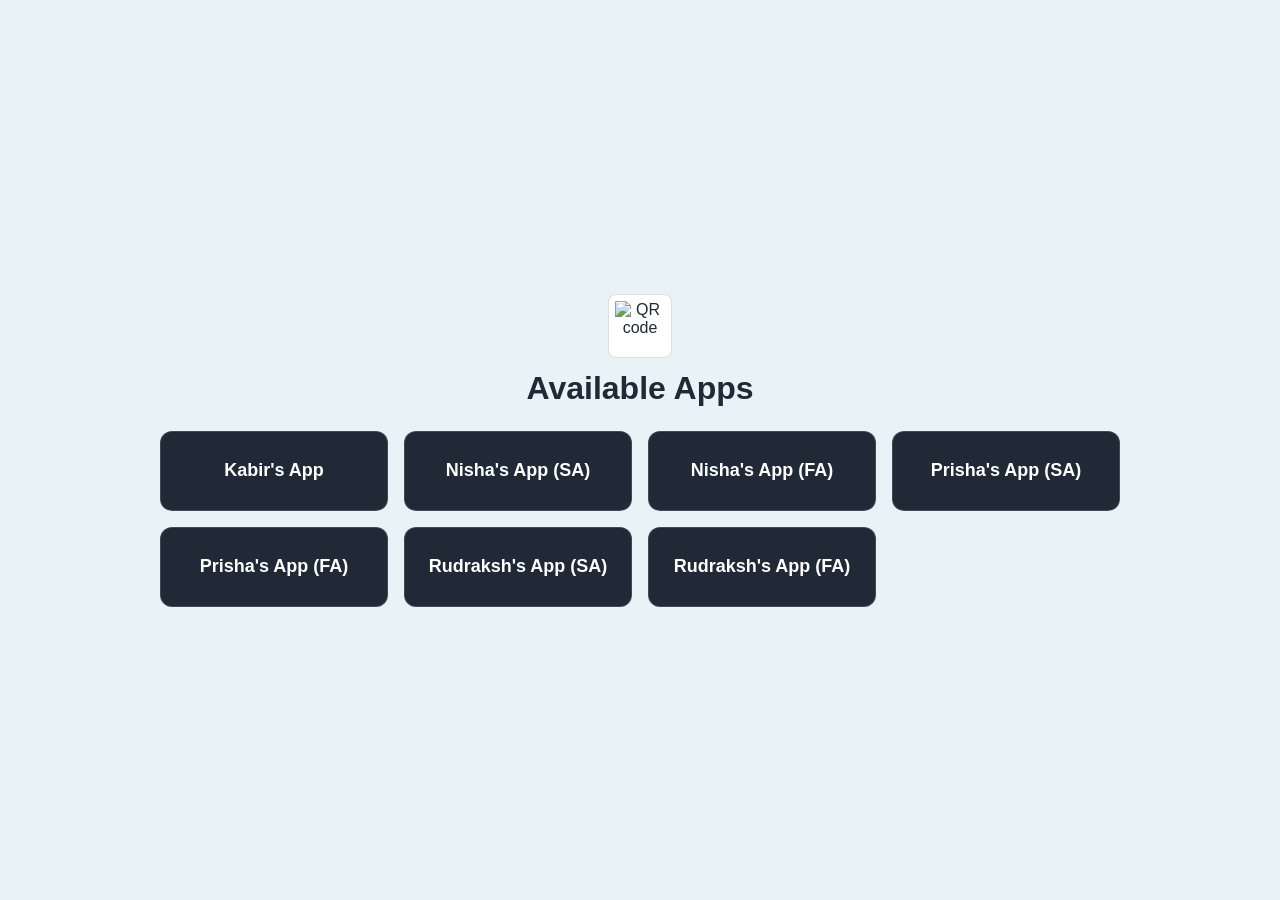
==== index.html @ 640a7ebe "Add files via upload" ====
﻿<!doctype html>
<html lang="en">
<head>
  <meta charset="utf-8">
  <meta name="viewport" content="width=device-width, initial-scale=1">
  <title>Apps Landing</title>
  <link rel="stylesheet" href="landing.css">
</head>
<body>
  <main class="landing">
    <div class="qr-badge">
      <img class="qr-image" src="assets/qr-code.svg" alt="QR code">
    </div>
    <h1>Available Apps</h1>
    <div class="grid">
      <a class="card" href="./kabirSA/">
        <div class="card-title">Kabir's App</div>
      </a>
      <a class="card" href="./nishaSA/">
        <div class="card-title">Nisha's App (SA)</div>
      </a>
      <a class="card" href="./nishaFA/">
        <div class="card-title">Nisha's App (FA)</div>
      </a>
      <a class="card" href="./prishaSA/">
        <div class="card-title">Prisha's App (SA)</div>
      </a>
      <a class="card" href="./prishaFA/">
        <div class="card-title">Prisha's App (FA)</div>
      </a>
      <a class="card" href="./rudrakshSA/">
        <div class="card-title">Rudraksh's App (SA)</div>
      </a>
      <a class="card" href="./rudrakshFA/">
        <div class="card-title">Rudraksh's App (FA)</div>
      </a>
    </div>
  </main>
</body>
</html>
---- landing.css ----
﻿* {
  box-sizing: border-box;
  margin: 0;
  padding: 0;
}

body {
  min-height: 100vh;
  font-family: Arial, sans-serif;
  background: #e9f3f7;
  color: #1f2a36;
  display: flex;
  align-items: center;
  justify-content: center;
  padding: 32px;
}

.landing {
  width: min(960px, 100%);
  text-align: center;
}

h1 {
  font-size: 32px;
  margin-bottom: 24px;
  font-weight: 600;
}

.qr-badge {
  display: flex;
  justify-content: center;
  margin-bottom: 12px;
}

.qr-image {
  width: 64px;
  height: 64px;
  background: #ffffff;
  border-radius: 8px;
  padding: 6px;
  border: 1px solid rgba(31, 42, 54, 0.15);
}

.grid {
  display: grid;
  gap: 16px;
  grid-template-columns: repeat(auto-fit, minmax(220px, 1fr));
}

.card {
  text-decoration: none;
  color: #ffffff;
  background: #1f2a36;
  border: 1px solid rgba(255, 255, 255, 0.15);
  border-radius: 12px;
  padding: 18px 16px;
  display: flex;
  align-items: center;
  justify-content: center;
  min-height: 80px;
  transition: transform 120ms ease, background 120ms ease, border-color 120ms ease;
}

.card:hover {
  transform: translateY(-2px);
  background: #223143;
  border-color: rgba(255, 255, 255, 0.35);
}

.card-title {
  font-size: 18px;
  font-weight: 600;
}

@media (max-width: 600px) {
  h1 {
    font-size: 26px;
  }
}
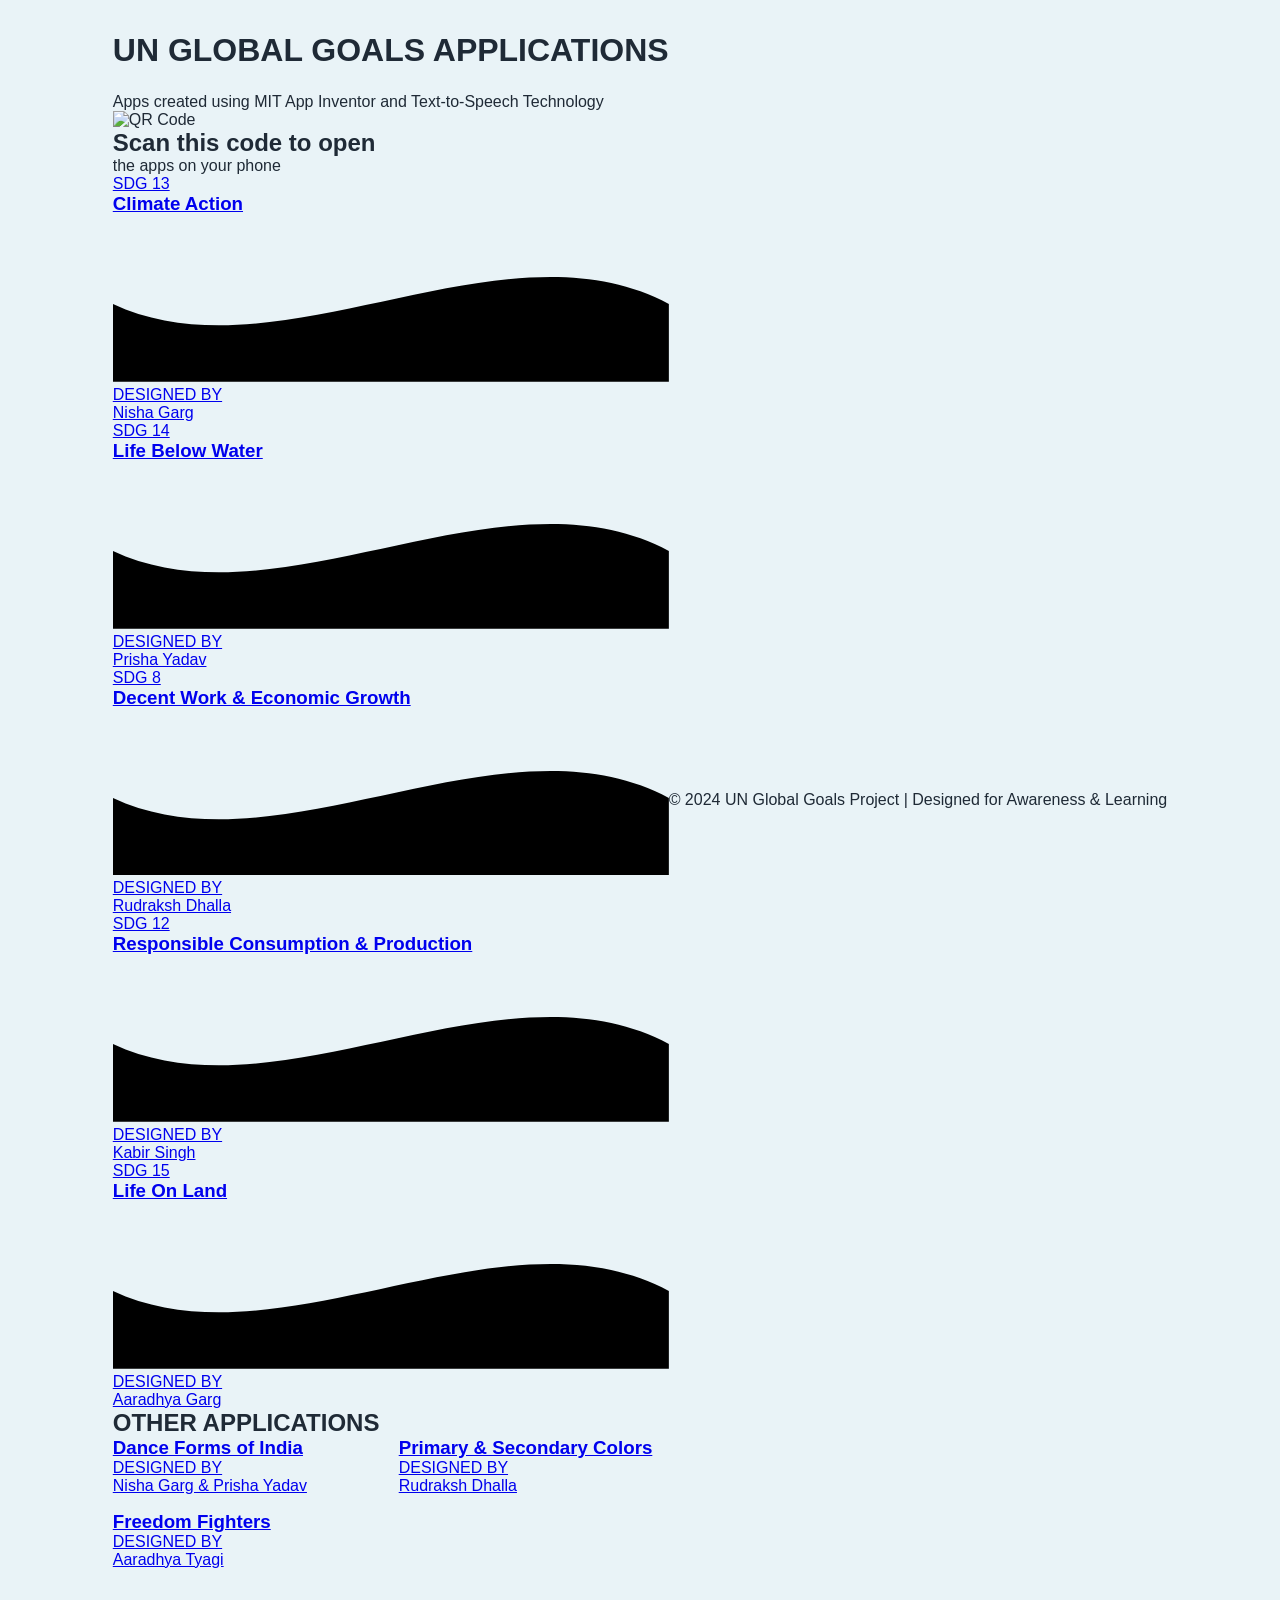
==== commit e0f5b889: "Update index.html" ====
--- a/index.html
+++ b/index.html
@@ -1,40 +1,287 @@
-﻿<!doctype html>
-<html lang="en">
-<head>
-  <meta charset="utf-8">
-  <meta name="viewport" content="width=device-width, initial-scale=1">
-  <title>Apps Landing</title>
-  <link rel="stylesheet" href="landing.css">
-</head>
-<body>
-  <main class="landing">
-    <div class="qr-badge">
-      <img class="qr-image" src="assets/qr-code.svg" alt="QR code">
-    </div>
-    <h1>Available Apps</h1>
-    <div class="grid">
-      <a class="card" href="./kabirSA/">
-        <div class="card-title">Kabir's App</div>
-      </a>
-      <a class="card" href="./nishaSA/">
-        <div class="card-title">Nisha's App (SA)</div>
-      </a>
-      <a class="card" href="./nishaFA/">
-        <div class="card-title">Nisha's App (FA)</div>
-      </a>
-      <a class="card" href="./prishaSA/">
-        <div class="card-title">Prisha's App (SA)</div>
-      </a>
-      <a class="card" href="./prishaFA/">
-        <div class="card-title">Prisha's App (FA)</div>
-      </a>
-      <a class="card" href="./rudrakshSA/">
-        <div class="card-title">Rudraksh's App (SA)</div>
-      </a>
-      <a class="card" href="./rudrakshFA/">
-        <div class="card-title">Rudraksh's App (FA)</div>
-      </a>
-    </div>
-  </main>
-</body>
+<!DOCTYPE html>
+<html lang="en">
+<head>
+    <meta charset="UTF-8">
+    <meta name="viewport" content="width=device-width, initial-scale=1.0">
+    <title>UN Global Goals Applications</title>
+    <script src="https://cdn.tailwindcss.com"></script>
+    <link href="https://fonts.googleapis.com/css2?family=Inter:wght@400;500;600;700;800;900&display=swap" rel="stylesheet">
+    <link rel="stylesheet" href="landing.css">
+    <script src="https://unpkg.com/lucide@latest"></script>
+</head>
+<body class="min-h-screen relative overflow-x-hidden">
+    <!-- Animated Background -->
+    <div class="bg-waves">
+        <div class="wave wave-1"></div>
+        <div class="wave wave-2"></div>
+    </div>
+
+    <main class="relative max-w-7xl mx-auto px-6 py-16">
+        <!-- Header Section -->
+        <header class="text-center mb-16">
+            <h1 class="text-[44px] md:text-[56px] font-[900] tracking-tight text-[#1A2B4C] mb-4 leading-tight">
+                UN GLOBAL GOALS APPLICATIONS
+            </h1>
+            <p class="text-xl text-[#4A5568] font-medium">
+                Apps created using MIT App Inventor and Text-to-Speech Technology
+            </p>
+            
+            <!-- Multi-colored Line -->
+            <div class="flex justify-center items-center gap-0 mt-8">
+                <div class="h-1.5 w-20 bg-[#4C9F38] rounded-l-full"></div>
+                <div class="h-1.5 w-20 bg-[#FFB900]"></div>
+                <div class="h-1.5 w-20 bg-[#E5243B]"></div>
+                <div class="h-1.5 w-20 bg-[#007DBC] rounded-r-full"></div>
+            </div>
+        </header>
+
+        <!-- QR Code Section -->
+        <div class="max-w-2xl mx-auto mb-24">
+            <div class="bg-white/80 backdrop-blur-xl rounded-[32px] shadow-[0_20px_50px_rgba(0,0,0,0.08)] p-10 flex flex-col md:flex-row items-center gap-10 border border-white/40">
+                <div class="p-5 bg-white rounded-2xl shadow-[inset_0_2px_10px_rgba(0,0,0,0.05)] border border-gray-100">
+                    <img 
+                        src="https://vgsapps.qzz.io/assets/qr-code.svg" 
+                        alt="QR Code" 
+                        class="w-28 h-28"
+                        referrerpolicy="no-referrer"
+                    >
+                </div>
+                <div class="text-center md:text-left">
+                    <h2 class="text-[28px] font-[800] text-[#1A2B4C] mb-2">Scan this code to open</h2>
+                    <p class="text-[#718096] text-xl font-medium">the apps on your phone</p>
+                </div>
+            </div>
+        </div>
+
+        <!-- SDG Applications Section -->
+        <section class="mb-24">
+            <div class="flex flex-wrap justify-center gap-8">
+                <!-- SDG 13 -->
+                <a href="./nishaSA/index.html" class="sdg-card flex flex-col overflow-hidden rounded-[32px] shadow-[0_15px_35px_-5px_rgba(0,0,0,0.1)] bg-white border border-black/5 h-full cursor-pointer block w-full sm:w-[calc(50%-16px)] lg:w-[calc(33.33%-22px)] xl:w-[calc(20%-26px)] max-w-[280px]">
+                    <div class="bg-[#4C9F38] p-7 text-white relative h-52 flex flex-col overflow-hidden">
+                        <div class="flex justify-between items-start relative z-10 w-full">
+                            <div class="flex-1 pr-2">
+                                <span class="text-[11px] font-bold uppercase tracking-wider opacity-90 leading-none mb-2 block">SDG 13</span>
+                                <h3 class="text-[22px] font-[800] leading-[1.1]">Climate Action</h3>
+                            </div>
+                            <div class="opacity-95 flex-shrink-0 pt-1">
+                                <div class="relative w-12 h-12">
+                                    <i data-lucide="leaf" class="w-10 h-10 opacity-80"></i>
+                                    <i data-lucide="eye" class="w-6 h-6 absolute bottom-0 right-0"></i>
+                                </div>
+                            </div>
+                        </div>
+                        <div class="absolute bottom-0 left-0 w-full h-20">
+                            <svg viewBox="0 0 500 150" preserveAspectRatio="none" class="w-full h-full">
+                                <path d="M0,80 C150,150 350,0 500,80 L500,150 L0,150 Z" class="fill-white"></path>
+                            </svg>
+                        </div>
+                    </div>
+                    <div class="px-7 py-8 bg-white flex flex-col justify-center">
+                        <p class="text-[11px] text-gray-400 font-bold uppercase tracking-widest mb-1.5">DESIGNED BY</p>
+                        <p class="text-[20px] font-[800] text-[#2D3E50] leading-tight">Nisha Garg</p>
+                    </div>
+                </a>
+
+                <!-- SDG 14 -->
+                <a href="./prishaSA/index.html" class="sdg-card flex flex-col overflow-hidden rounded-[32px] shadow-[0_15px_35px_-5px_rgba(0,0,0,0.1)] bg-white border border-black/5 h-full cursor-pointer block w-full sm:w-[calc(50%-16px)] lg:w-[calc(33.33%-22px)] xl:w-[calc(20%-26px)] max-w-[280px]">
+                    <div class="bg-[#007DBC] p-7 text-white relative h-52 flex flex-col overflow-hidden">
+                        <div class="absolute inset-0 opacity-10 sdg-card-pattern"></div>
+                        <div class="flex justify-between items-start relative z-10 w-full">
+                            <div class="flex-1 pr-2">
+                                <span class="text-[11px] font-bold uppercase tracking-wider opacity-90 leading-none mb-2 block">SDG 14</span>
+                                <h3 class="text-[22px] font-[800] leading-[1.1]">Life Below Water</h3>
+                            </div>
+                            <div class="opacity-95 flex-shrink-0 pt-1">
+                                <div class="relative w-12 h-12">
+                                    <i data-lucide="waves" class="w-10 h-10 opacity-80"></i>
+                                    <i data-lucide="fish" class="w-6 h-6 absolute bottom-0 right-0"></i>
+                                </div>
+                            </div>
+                        </div>
+                        <div class="absolute bottom-0 left-0 w-full h-20">
+                            <svg viewBox="0 0 500 150" preserveAspectRatio="none" class="w-full h-full">
+                                <path d="M0,80 C150,150 350,0 500,80 L500,150 L0,150 Z" class="fill-white"></path>
+                            </svg>
+                        </div>
+                    </div>
+                    <div class="px-7 py-8 bg-white flex flex-col justify-center">
+                        <p class="text-[11px] text-gray-400 font-bold uppercase tracking-widest mb-1.5">DESIGNED BY</p>
+                        <p class="text-[20px] font-[800] text-[#2D3E50] leading-tight">Prisha Yadav</p>
+                    </div>
+                </a>
+
+                <!-- SDG 8 -->
+                <a href="./rudrakshSA/index.html" class="sdg-card flex flex-col overflow-hidden rounded-[32px] shadow-[0_15px_35px_-5px_rgba(0,0,0,0.1)] bg-white border border-black/5 h-full cursor-pointer block w-full sm:w-[calc(50%-16px)] lg:w-[calc(33.33%-22px)] xl:w-[calc(20%-26px)] max-w-[280px]">
+                    <div class="bg-[#A21942] p-7 text-white relative h-52 flex flex-col overflow-hidden">
+                        <div class="absolute inset-0 opacity-10 sdg-card-pattern"></div>
+                        <div class="flex justify-between items-start relative z-10 w-full">
+                            <div class="flex-1 pr-2">
+                                <span class="text-[11px] font-bold uppercase tracking-wider opacity-90 leading-none mb-2 block">SDG 8</span>
+                                <h3 class="text-[22px] font-[800] leading-[1.1]">Decent Work & Economic Growth</h3>
+                            </div>
+                            <div class="opacity-95 flex-shrink-0 pt-1">
+                                <i data-lucide="trending-up" class="w-10 h-10"></i>
+                            </div>
+                        </div>
+                        <div class="absolute bottom-0 left-0 w-full h-20">
+                            <svg viewBox="0 0 500 150" preserveAspectRatio="none" class="w-full h-full">
+                                <path d="M0,80 C150,150 350,0 500,80 L500,150 L0,150 Z" class="fill-white"></path>
+                            </svg>
+                        </div>
+                    </div>
+                    <div class="px-7 py-8 bg-white flex flex-col justify-center">
+                        <p class="text-[11px] text-gray-400 font-bold uppercase tracking-widest mb-1.5">DESIGNED BY</p>
+                        <p class="text-[20px] font-[800] text-[#2D3E50] leading-tight">Rudraksh Dhalla</p>
+                    </div>
+                </a>
+
+                <!-- SDG 12 -->
+                <a href="./kabirSA/index.html" class="sdg-card flex flex-col overflow-hidden rounded-[32px] shadow-[0_15px_35px_-5px_rgba(0,0,0,0.1)] bg-white border border-black/5 h-full cursor-pointer block w-full sm:w-[calc(50%-16px)] lg:w-[calc(33.33%-22px)] xl:w-[calc(20%-26px)] max-w-[280px]">
+                    <div class="bg-[#D18E28] p-7 text-white relative h-52 flex flex-col overflow-hidden">
+                        <div class="absolute inset-0 opacity-10 sdg-card-pattern"></div>
+                        <div class="flex justify-between items-start relative z-10 w-full">
+                            <div class="flex-1 pr-2">
+                                <span class="text-[11px] font-bold uppercase tracking-wider opacity-90 leading-none mb-2 block">SDG 12</span>
+                                <h3 class="text-[22px] font-[800] leading-[1.1]">Responsible Consumption & Production</h3>
+                            </div>
+                            <div class="opacity-95 flex-shrink-0 pt-1">
+                                <i data-lucide="infinity" class="w-10 h-10"></i>
+                            </div>
+                        </div>
+                        <div class="absolute bottom-0 left-0 w-full h-20">
+                            <svg viewBox="0 0 500 150" preserveAspectRatio="none" class="w-full h-full">
+                                <path d="M0,80 C150,150 350,0 500,80 L500,150 L0,150 Z" class="fill-white"></path>
+                            </svg>
+                        </div>
+                    </div>
+                    <div class="px-7 py-8 bg-white flex flex-col justify-center">
+                        <p class="text-[11px] text-gray-400 font-bold uppercase tracking-widest mb-1.5">DESIGNED BY</p>
+                        <p class="text-[20px] font-[800] text-[#2D3E50] leading-tight">Kabir Singh</p>
+                    </div>
+                </a>
+
+                <!-- SDG 15 -->
+                <a href="./aaSA/index.html" class="sdg-card flex flex-col overflow-hidden rounded-[32px] shadow-[0_15px_35px_-5px_rgba(0,0,0,0.1)] bg-white border border-black/5 h-full cursor-pointer block w-full sm:w-[calc(50%-16px)] lg:w-[calc(33.33%-22px)] xl:w-[calc(20%-26px)] max-w-[280px]">
+                    <div class="bg-[#56C02B] p-7 text-white relative h-52 flex flex-col overflow-hidden">
+                        <div class="flex justify-between items-start relative z-10 w-full">
+                            <div class="flex-1 pr-2">
+                                <span class="text-[11px] font-bold uppercase tracking-wider opacity-90 leading-none mb-2 block">SDG 15</span>
+                                <h3 class="text-[22px] font-[800] leading-[1.1]">Life On Land</h3>
+                            </div>
+                            <div class="opacity-95 flex-shrink-0 pt-1">
+                                <div class="relative w-12 h-12">
+                                    <i data-lucide="trees" class="w-10 h-10 opacity-80"></i>
+                                    <i data-lucide="sun" class="w-6 h-6 absolute top-0 right-0"></i>
+                                </div>
+                            </div>
+                        </div>
+                        <div class="absolute bottom-0 left-0 w-full h-20">
+                            <svg viewBox="0 0 500 150" preserveAspectRatio="none" class="w-full h-full">
+                                <path d="M0,80 C150,150 350,0 500,80 L500,150 L0,150 Z" class="fill-white"></path>
+                            </svg>
+                        </div>
+                    </div>
+                    <div class="px-7 py-8 bg-white flex flex-col justify-center">
+                        <p class="text-[11px] text-gray-400 font-bold uppercase tracking-widest mb-1.5">DESIGNED BY</p>
+                        <p class="text-[20px] font-[800] text-[#2D3E50] leading-tight">Aaradhya Garg</p>
+                    </div>
+                </a>
+            </div>
+        </section>
+
+        <!-- Other Applications Section -->
+        <section class="pb-24">
+            <div class="flex flex-col items-center mb-16">
+                <h2 class="text-[32px] font-[900] tracking-wider text-[#1A2B4C] mb-2">OTHER APPLICATIONS</h2>
+                <div class="flex items-center gap-0">
+                    <div class="h-1 w-12 bg-[#4C9F38]"></div>
+                    <div class="h-1 w-12 bg-[#FFB900]"></div>
+                    <div class="h-1 w-12 bg-[#E5243B]"></div>
+                    <div class="h-1 w-12 bg-[#007DBC]"></div>
+                </div>
+            </div>
+
+            <div class="grid grid-cols-1 md:grid-cols-3 gap-8">
+                <!-- Dance Forms -->
+                <a href="./nishaFA/index.html" class="other-app-card flex items-center justify-between px-8 py-6 rounded-[40px] shadow-2xl bg-gradient-to-br from-[#3F51B5] to-[#7986CB] text-white relative overflow-hidden group h-44 cursor-pointer block">
+                    <div class="relative z-10 flex flex-col justify-center h-full">
+                        <h3 class="text-[22px] font-[900] leading-tight mb-3 max-w-[150px]">Dance Forms of India</h3>
+                        <div class="flex flex-col">
+                            <p class="text-[10px] uppercase font-bold tracking-widest opacity-80 mb-0.5">DESIGNED BY</p>
+                            <p class="text-[18px] font-[900] leading-tight">Nisha Garg & Prisha Yadav</p>
+                        </div>
+                    </div>
+                    <div class="relative z-10 flex items-center gap-3">
+                        <div class="w-16 h-16 bg-white/10 rounded-[24px] backdrop-blur-xl flex items-center justify-center border border-white/20 group-hover:scale-105 transition-transform duration-300">
+                            <div class="text-white scale-90">
+                                <i data-lucide="music" class="w-10 h-10"></i>
+                            </div>
+                        </div>
+                        <div class="w-12 h-12 bg-white rounded-full flex items-center justify-center shadow-lg group-hover:scale-110 transition-transform">
+                            <i data-lucide="chevron-right" class="w-7 h-7 text-[#3B82F6]"></i>
+                        </div>
+                    </div>
+                    <div class="absolute -right-12 -bottom-12 w-40 h-40 bg-white/5 rounded-full blur-[50px]"></div>
+                </a>
+
+                <!-- Colors -->
+                <a href="./rudrakshFA/index.html" class="other-app-card flex items-center justify-between px-8 py-6 rounded-[40px] shadow-2xl bg-gradient-to-br from-[#FBC02D] to-[#1976D2] text-white relative overflow-hidden group h-44 cursor-pointer block">
+                    <div class="relative z-10 flex flex-col justify-center h-full">
+                        <h3 class="text-[22px] font-[900] leading-tight mb-3 max-w-[150px]">Primary & Secondary Colors</h3>
+                        <div class="flex flex-col">
+                            <p class="text-[10px] uppercase font-bold tracking-widest opacity-80 mb-0.5">DESIGNED BY</p>
+                            <p class="text-[18px] font-[900] leading-tight">Rudraksh Dhalla</p>
+                        </div>
+                    </div>
+                    <div class="relative z-10 flex items-center gap-3">
+                        <div class="w-16 h-16 bg-white/10 rounded-[24px] backdrop-blur-xl flex items-center justify-center border border-white/20 group-hover:scale-105 transition-transform duration-300">
+                            <div class="text-white scale-90">
+                                <i data-lucide="palette" class="w-10 h-10"></i>
+                            </div>
+                        </div>
+                        <div class="w-12 h-12 bg-white rounded-full flex items-center justify-center shadow-lg group-hover:scale-110 transition-transform">
+                            <i data-lucide="chevron-right" class="w-7 h-7 text-[#3B82F6]"></i>
+                        </div>
+                    </div>
+                    <div class="absolute -right-12 -bottom-12 w-40 h-40 bg-white/5 rounded-full blur-[50px]"></div>
+                </a>
+
+                <!-- Freedom Fighters -->
+                <a href="./aaFA/index.html" class="other-app-card flex items-center justify-between px-8 py-6 rounded-[40px] shadow-2xl bg-gradient-to-br from-[#F57C00] to-[#388E3C] text-white relative overflow-hidden group h-44 cursor-pointer block">
+                    <div class="relative z-10 flex flex-col justify-center h-full">
+                        <h3 class="text-[22px] font-[900] leading-tight mb-3 max-w-[150px]">Freedom Fighters</h3>
+                        <div class="flex flex-col">
+                            <p class="text-[10px] uppercase font-bold tracking-widest opacity-80 mb-0.5">DESIGNED BY</p>
+                            <p class="text-[18px] font-[900] leading-tight">Aaradhya Tyagi</p>
+                        </div>
+                    </div>
+                    <div class="relative z-10 flex items-center gap-3">
+                        <div class="w-16 h-16 bg-white/10 rounded-[24px] backdrop-blur-xl flex items-center justify-center border border-white/20 group-hover:scale-105 transition-transform duration-300">
+                            <div class="text-white scale-90">
+                                <i data-lucide="flag" class="w-10 h-10"></i>
+                            </div>
+                        </div>
+                        <div class="w-12 h-12 bg-white rounded-full flex items-center justify-center shadow-lg group-hover:scale-110 transition-transform">
+                            <i data-lucide="chevron-right" class="w-7 h-7 text-[#3B82F6]"></i>
+                        </div>
+                    </div>
+                    <div class="absolute -right-12 -bottom-12 w-40 h-40 bg-white/5 rounded-full blur-[50px]"></div>
+                </a>
+            </div>
+        </section>
+    </main>
+
+    <!-- Footer -->
+    <footer class="text-center py-12 border-t border-gray-100 bg-white/50 backdrop-blur-sm">
+        <p class="text-[#718096] font-medium">
+            © 2024 UN Global Goals Project | Designed for Awareness & Learning
+        </p>
+    </footer>
+
+    <script>
+        // Initialize Lucide icons
+        lucide.createIcons();
+    </script>
+</body>
 </html>
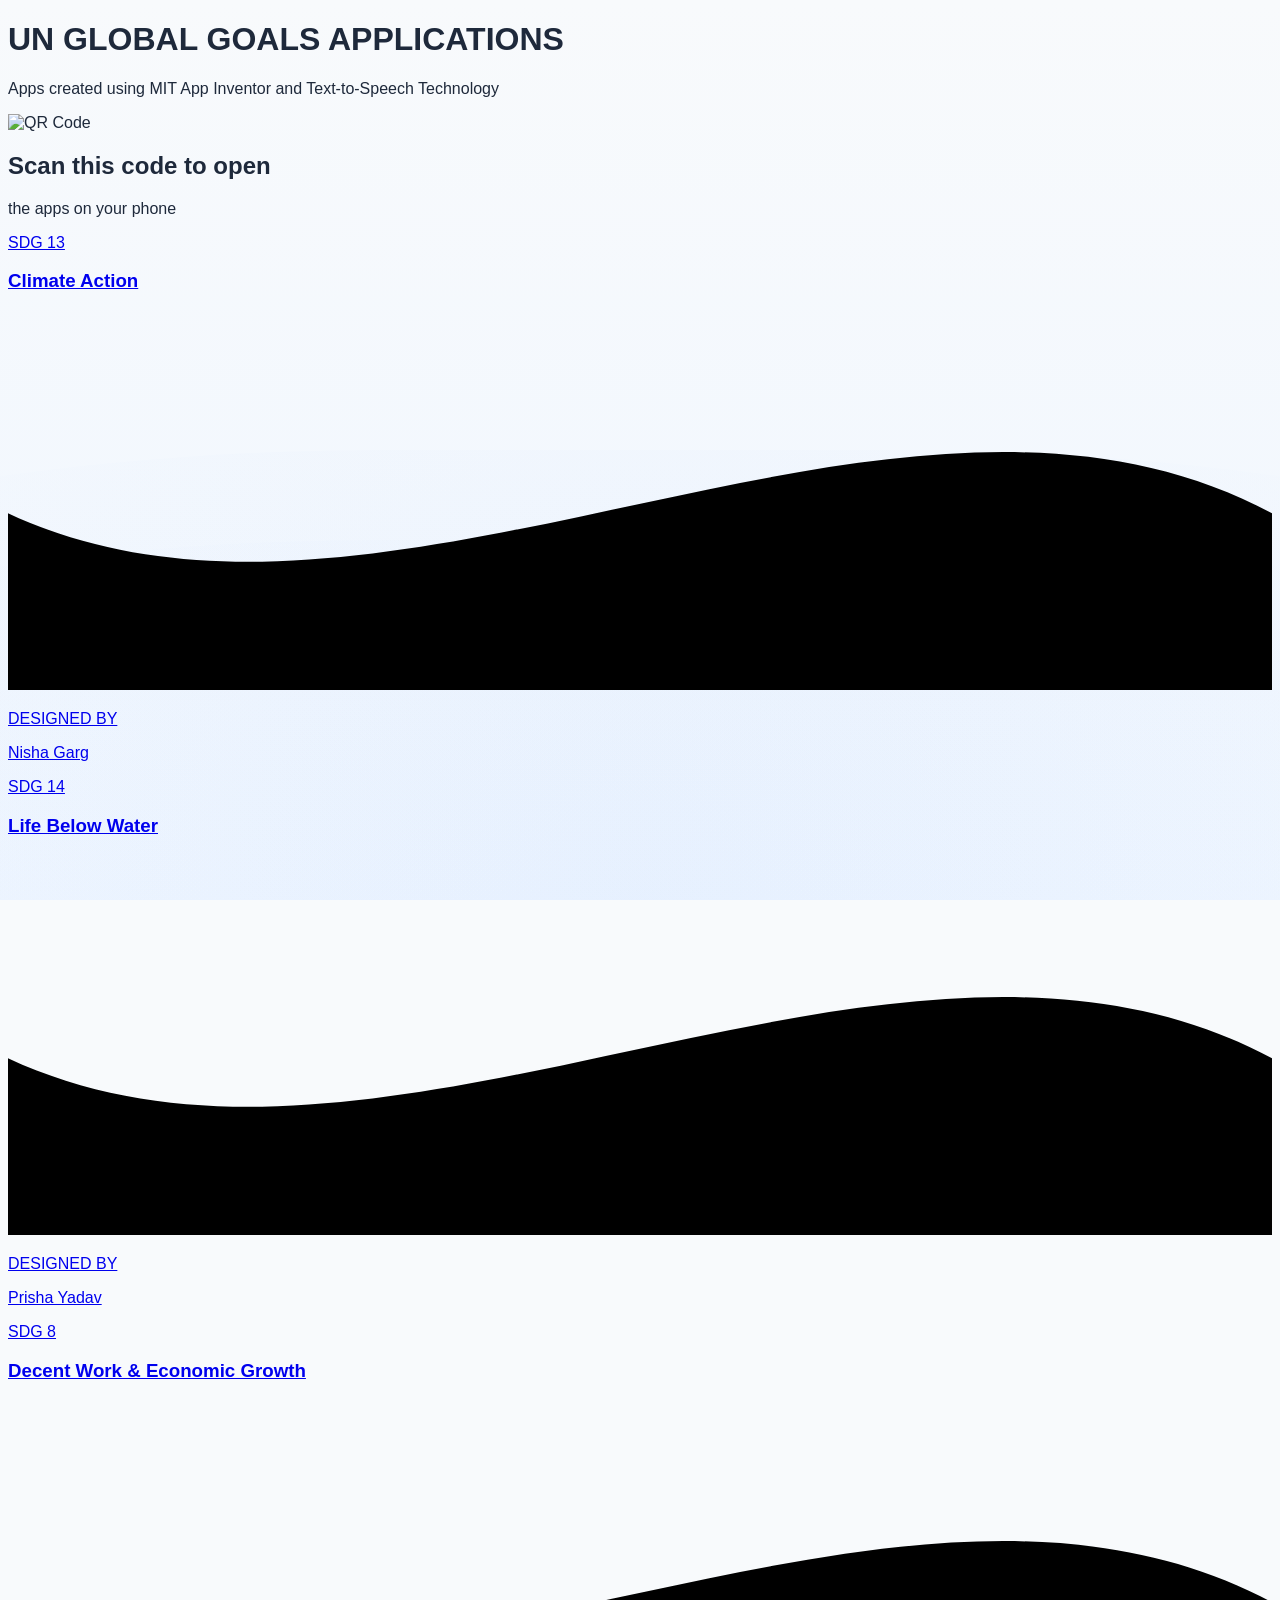
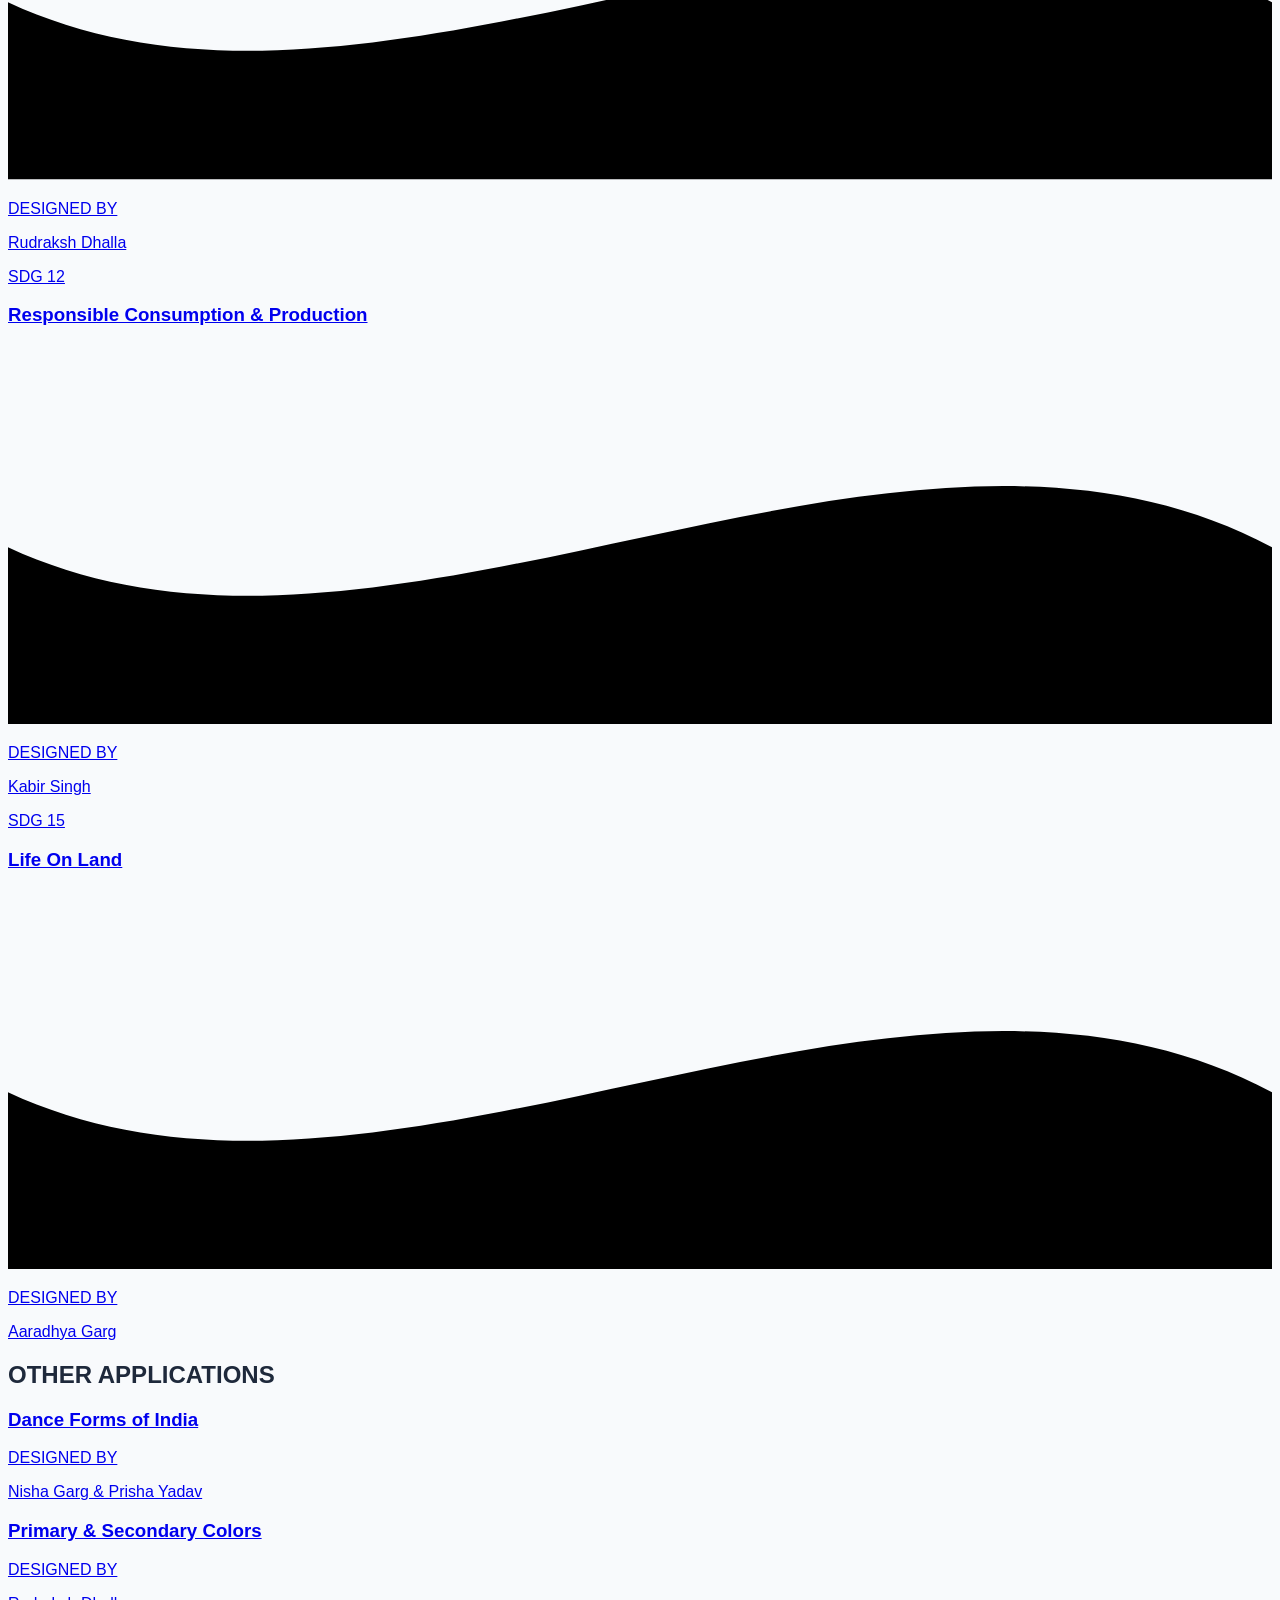
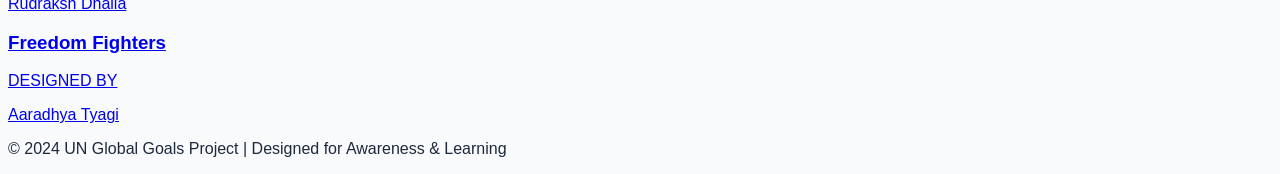
==== commit d137dc12: "Update index.html" ====
--- a/index.html
+++ b/index.html
@@ -57,7 +57,7 @@
         <section class="mb-24">
             <div class="flex flex-wrap justify-center gap-8">
                 <!-- SDG 13 -->
-                <a href="./nishaSA/index.html" class="sdg-card flex flex-col overflow-hidden rounded-[32px] shadow-[0_15px_35px_-5px_rgba(0,0,0,0.1)] bg-white border border-black/5 h-full cursor-pointer block w-full sm:w-[calc(50%-16px)] lg:w-[calc(33.33%-22px)] xl:w-[calc(20%-26px)] max-w-[280px]">
+                <a href="./nishaSA/" class="sdg-card flex flex-col overflow-hidden rounded-[32px] shadow-[0_15px_35px_-5px_rgba(0,0,0,0.1)] bg-white border border-black/5 h-full cursor-pointer block w-full sm:w-[calc(50%-16px)] lg:w-[calc(33.33%-22px)] xl:w-[calc(20%-26px)] max-w-[280px]">
                     <div class="bg-[#4C9F38] p-7 text-white relative h-52 flex flex-col overflow-hidden">
                         <div class="flex justify-between items-start relative z-10 w-full">
                             <div class="flex-1 pr-2">
@@ -84,7 +84,7 @@
                 </a>
 
                 <!-- SDG 14 -->
-                <a href="./prishaSA/index.html" class="sdg-card flex flex-col overflow-hidden rounded-[32px] shadow-[0_15px_35px_-5px_rgba(0,0,0,0.1)] bg-white border border-black/5 h-full cursor-pointer block w-full sm:w-[calc(50%-16px)] lg:w-[calc(33.33%-22px)] xl:w-[calc(20%-26px)] max-w-[280px]">
+                <a href="./prishaSA/" class="sdg-card flex flex-col overflow-hidden rounded-[32px] shadow-[0_15px_35px_-5px_rgba(0,0,0,0.1)] bg-white border border-black/5 h-full cursor-pointer block w-full sm:w-[calc(50%-16px)] lg:w-[calc(33.33%-22px)] xl:w-[calc(20%-26px)] max-w-[280px]">
                     <div class="bg-[#007DBC] p-7 text-white relative h-52 flex flex-col overflow-hidden">
                         <div class="absolute inset-0 opacity-10 sdg-card-pattern"></div>
                         <div class="flex justify-between items-start relative z-10 w-full">
@@ -112,7 +112,7 @@
                 </a>
 
                 <!-- SDG 8 -->
-                <a href="./rudrakshSA/index.html" class="sdg-card flex flex-col overflow-hidden rounded-[32px] shadow-[0_15px_35px_-5px_rgba(0,0,0,0.1)] bg-white border border-black/5 h-full cursor-pointer block w-full sm:w-[calc(50%-16px)] lg:w-[calc(33.33%-22px)] xl:w-[calc(20%-26px)] max-w-[280px]">
+                <a href="./rudrakshSA/" class="sdg-card flex flex-col overflow-hidden rounded-[32px] shadow-[0_15px_35px_-5px_rgba(0,0,0,0.1)] bg-white border border-black/5 h-full cursor-pointer block w-full sm:w-[calc(50%-16px)] lg:w-[calc(33.33%-22px)] xl:w-[calc(20%-26px)] max-w-[280px]">
                     <div class="bg-[#A21942] p-7 text-white relative h-52 flex flex-col overflow-hidden">
                         <div class="absolute inset-0 opacity-10 sdg-card-pattern"></div>
                         <div class="flex justify-between items-start relative z-10 w-full">
@@ -137,7 +137,7 @@
                 </a>
 
                 <!-- SDG 12 -->
-                <a href="./kabirSA/index.html" class="sdg-card flex flex-col overflow-hidden rounded-[32px] shadow-[0_15px_35px_-5px_rgba(0,0,0,0.1)] bg-white border border-black/5 h-full cursor-pointer block w-full sm:w-[calc(50%-16px)] lg:w-[calc(33.33%-22px)] xl:w-[calc(20%-26px)] max-w-[280px]">
+                <a href="./kabirSA/" class="sdg-card flex flex-col overflow-hidden rounded-[32px] shadow-[0_15px_35px_-5px_rgba(0,0,0,0.1)] bg-white border border-black/5 h-full cursor-pointer block w-full sm:w-[calc(50%-16px)] lg:w-[calc(33.33%-22px)] xl:w-[calc(20%-26px)] max-w-[280px]">
                     <div class="bg-[#D18E28] p-7 text-white relative h-52 flex flex-col overflow-hidden">
                         <div class="absolute inset-0 opacity-10 sdg-card-pattern"></div>
                         <div class="flex justify-between items-start relative z-10 w-full">
@@ -162,7 +162,7 @@
                 </a>
 
                 <!-- SDG 15 -->
-                <a href="./aaSA/index.html" class="sdg-card flex flex-col overflow-hidden rounded-[32px] shadow-[0_15px_35px_-5px_rgba(0,0,0,0.1)] bg-white border border-black/5 h-full cursor-pointer block w-full sm:w-[calc(50%-16px)] lg:w-[calc(33.33%-22px)] xl:w-[calc(20%-26px)] max-w-[280px]">
+                <a href="./aaSA/" class="sdg-card flex flex-col overflow-hidden rounded-[32px] shadow-[0_15px_35px_-5px_rgba(0,0,0,0.1)] bg-white border border-black/5 h-full cursor-pointer block w-full sm:w-[calc(50%-16px)] lg:w-[calc(33.33%-22px)] xl:w-[calc(20%-26px)] max-w-[280px]">
                     <div class="bg-[#56C02B] p-7 text-white relative h-52 flex flex-col overflow-hidden">
                         <div class="flex justify-between items-start relative z-10 w-full">
                             <div class="flex-1 pr-2">
@@ -204,7 +204,7 @@
 
             <div class="grid grid-cols-1 md:grid-cols-3 gap-8">
                 <!-- Dance Forms -->
-                <a href="./nishaFA/index.html" class="other-app-card flex items-center justify-between px-8 py-6 rounded-[40px] shadow-2xl bg-gradient-to-br from-[#3F51B5] to-[#7986CB] text-white relative overflow-hidden group h-44 cursor-pointer block">
+                <a href="./nishaFA/" class="other-app-card flex items-center justify-between px-8 py-6 rounded-[40px] shadow-2xl bg-gradient-to-br from-[#3F51B5] to-[#7986CB] text-white relative overflow-hidden group h-44 cursor-pointer block">
                     <div class="relative z-10 flex flex-col justify-center h-full">
                         <h3 class="text-[22px] font-[900] leading-tight mb-3 max-w-[150px]">Dance Forms of India</h3>
                         <div class="flex flex-col">
@@ -226,7 +226,7 @@
                 </a>
 
                 <!-- Colors -->
-                <a href="./rudrakshFA/index.html" class="other-app-card flex items-center justify-between px-8 py-6 rounded-[40px] shadow-2xl bg-gradient-to-br from-[#FBC02D] to-[#1976D2] text-white relative overflow-hidden group h-44 cursor-pointer block">
+                <a href="./rudrakshFA/" class="other-app-card flex items-center justify-between px-8 py-6 rounded-[40px] shadow-2xl bg-gradient-to-br from-[#FBC02D] to-[#1976D2] text-white relative overflow-hidden group h-44 cursor-pointer block">
                     <div class="relative z-10 flex flex-col justify-center h-full">
                         <h3 class="text-[22px] font-[900] leading-tight mb-3 max-w-[150px]">Primary & Secondary Colors</h3>
                         <div class="flex flex-col">
@@ -248,7 +248,7 @@
                 </a>
 
                 <!-- Freedom Fighters -->
-                <a href="./aaFA/index.html" class="other-app-card flex items-center justify-between px-8 py-6 rounded-[40px] shadow-2xl bg-gradient-to-br from-[#F57C00] to-[#388E3C] text-white relative overflow-hidden group h-44 cursor-pointer block">
+                <a href="./aaFA/" class="other-app-card flex items-center justify-between px-8 py-6 rounded-[40px] shadow-2xl bg-gradient-to-br from-[#F57C00] to-[#388E3C] text-white relative overflow-hidden group h-44 cursor-pointer block">
                     <div class="relative z-10 flex flex-col justify-center h-full">
                         <h3 class="text-[22px] font-[900] leading-tight mb-3 max-w-[150px]">Freedom Fighters</h3>
                         <div class="flex flex-col">
--- a/landing.css
+++ b/landing.css
@@ -1,79 +1,76 @@
-﻿* {
-  box-sizing: border-box;
-  margin: 0;
-  padding: 0;
-}
-
-body {
-  min-height: 100vh;
-  font-family: Arial, sans-serif;
-  background: #e9f3f7;
-  color: #1f2a36;
-  display: flex;
-  align-items: center;
-  justify-content: center;
-  padding: 32px;
-}
-
-.landing {
-  width: min(960px, 100%);
-  text-align: center;
-}
-
-h1 {
-  font-size: 32px;
-  margin-bottom: 24px;
-  font-weight: 600;
-}
-
-.qr-badge {
-  display: flex;
-  justify-content: center;
-  margin-bottom: 12px;
-}
-
-.qr-image {
-  width: 64px;
-  height: 64px;
-  background: #ffffff;
-  border-radius: 8px;
-  padding: 6px;
-  border: 1px solid rgba(31, 42, 54, 0.15);
-}
-
-.grid {
-  display: grid;
-  gap: 16px;
-  grid-template-columns: repeat(auto-fit, minmax(220px, 1fr));
-}
-
-.card {
-  text-decoration: none;
-  color: #ffffff;
-  background: #1f2a36;
-  border: 1px solid rgba(255, 255, 255, 0.15);
-  border-radius: 12px;
-  padding: 18px 16px;
-  display: flex;
-  align-items: center;
-  justify-content: center;
-  min-height: 80px;
-  transition: transform 120ms ease, background 120ms ease, border-color 120ms ease;
-}
-
-.card:hover {
-  transform: translateY(-2px);
-  background: #223143;
-  border-color: rgba(255, 255, 255, 0.35);
-}
-
-.card-title {
-  font-size: 18px;
-  font-weight: 600;
-}
-
-@media (max-width: 600px) {
-  h1 {
-    font-size: 26px;
-  }
+body {
+  background-color: #f8fafc;
+  color: #1e293b;
+  font-family: 'Inter', sans-serif;
 }
+
+.bg-waves {
+  position: fixed;
+  top: 0;
+  left: 0;
+  width: 100%;
+  height: 100%;
+  z-index: -1;
+  background: linear-gradient(180deg, #f8fafc 0%, #eff6ff 100%);
+  overflow: hidden;
+}
+
+.wave {
+  position: absolute;
+  bottom: -50%;
+  left: -50%;
+  width: 200%;
+  height: 100%;
+  background: radial-gradient(circle at 50% 50%, rgba(59, 130, 246, 0.05) 0%, transparent 70%);
+  border-radius: 40%;
+  animation: drift 30s infinite linear;
+}
+
+.wave-1 {
+  animation-duration: 40s;
+  opacity: 0.6;
+}
+
+.wave-2 {
+  animation-duration: 50s;
+  opacity: 0.4;
+  bottom: -60%;
+}
+
+@keyframes drift {
+  from { transform: rotate(0deg); }
+  to { transform: rotate(360deg); }
+}
+
+.sdg-card-pattern {
+  background-image: radial-gradient(rgba(255, 255, 255, 0.15) 1px, transparent 1px);
+  background-size: 12px 12px;
+}
+
+.glass-card {
+  background: rgba(255, 255, 255, 0.9);
+  backdrop-filter: blur(10px);
+  border: 1px solid rgba(255, 255, 255, 0.2);
+}
+
+/* Hover effects for static HTML */
+.sdg-card {
+  transition: transform 0.2s ease;
+}
+.sdg-card:hover {
+  transform: translateY(-8px);
+}
+
+.other-app-card {
+  transition: transform 0.2s ease;
+}
+.other-app-card:hover {
+  transform: translateY(-5px);
+}
+
+.group:hover .group-hover\:scale-105 {
+  transform: scale(1.05);
+}
+.group:hover .group-hover\:scale-110 {
+  transform: scale(1.1);
+}
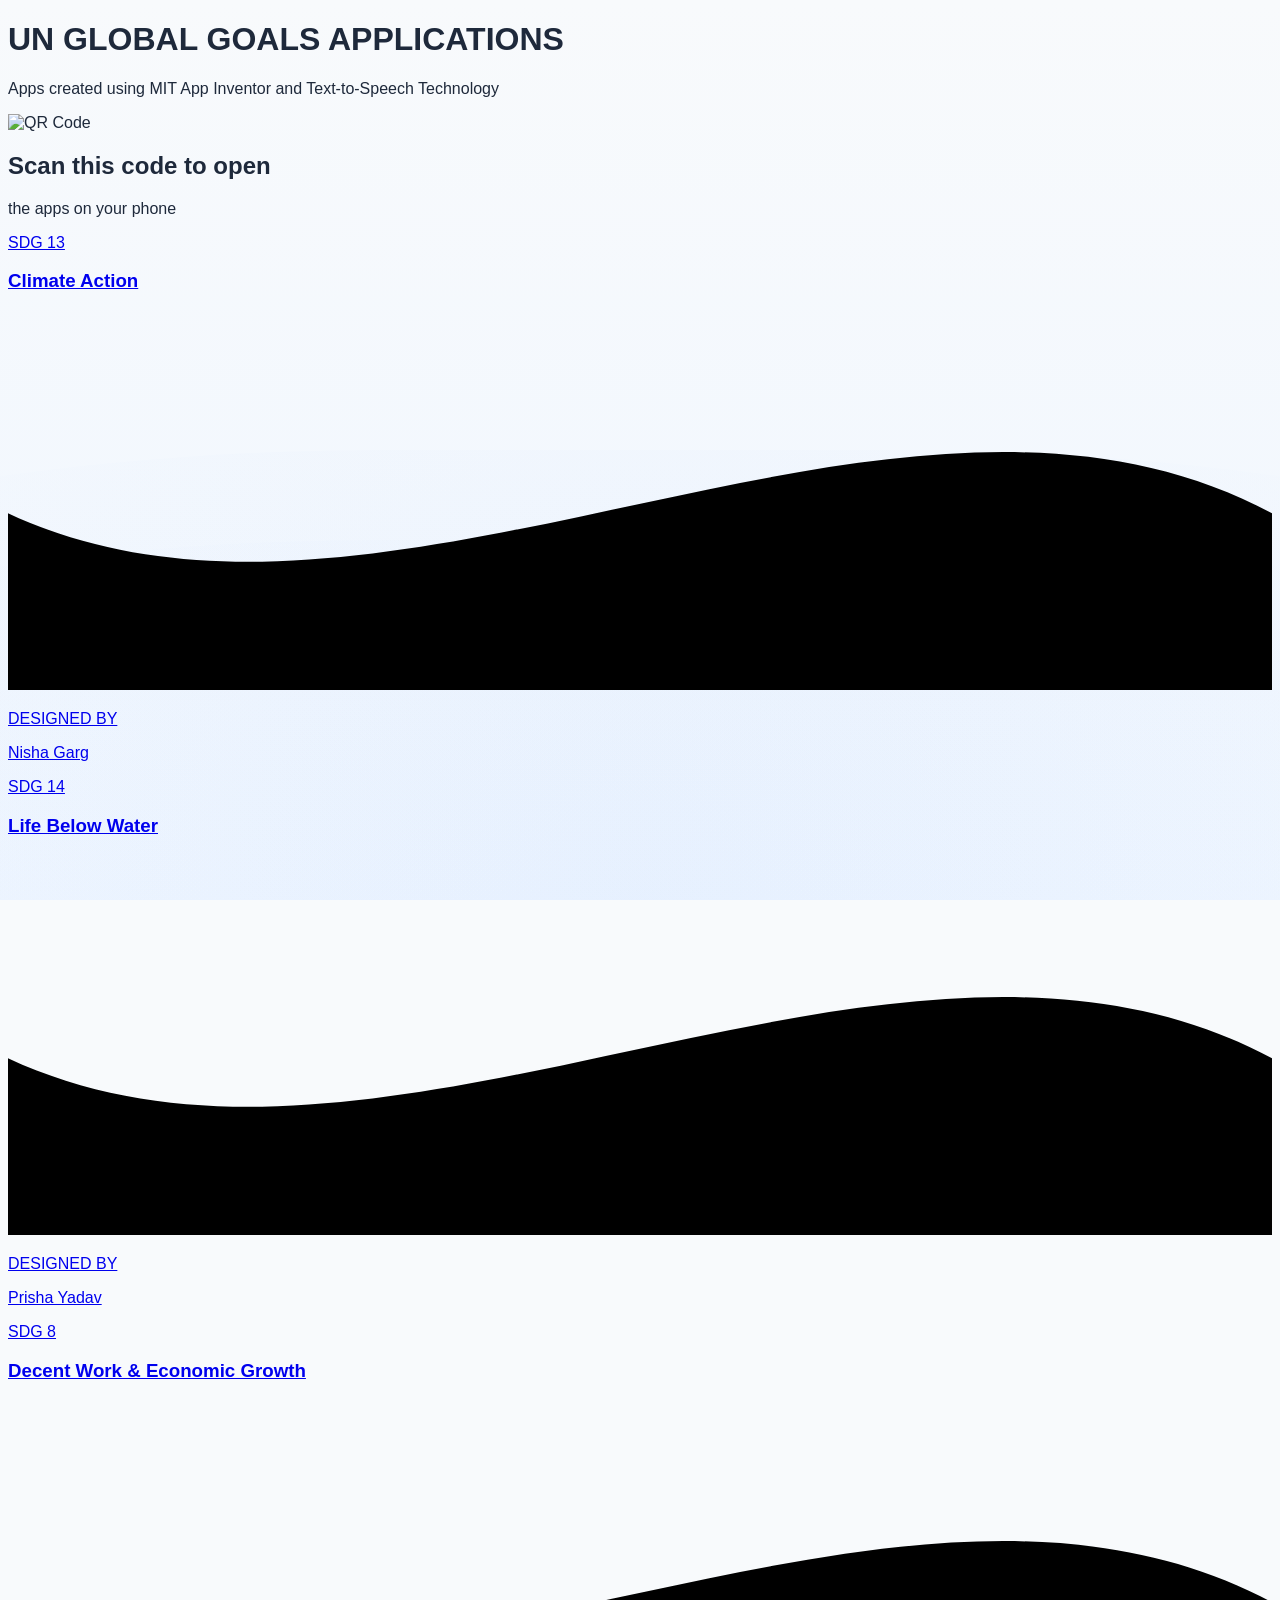
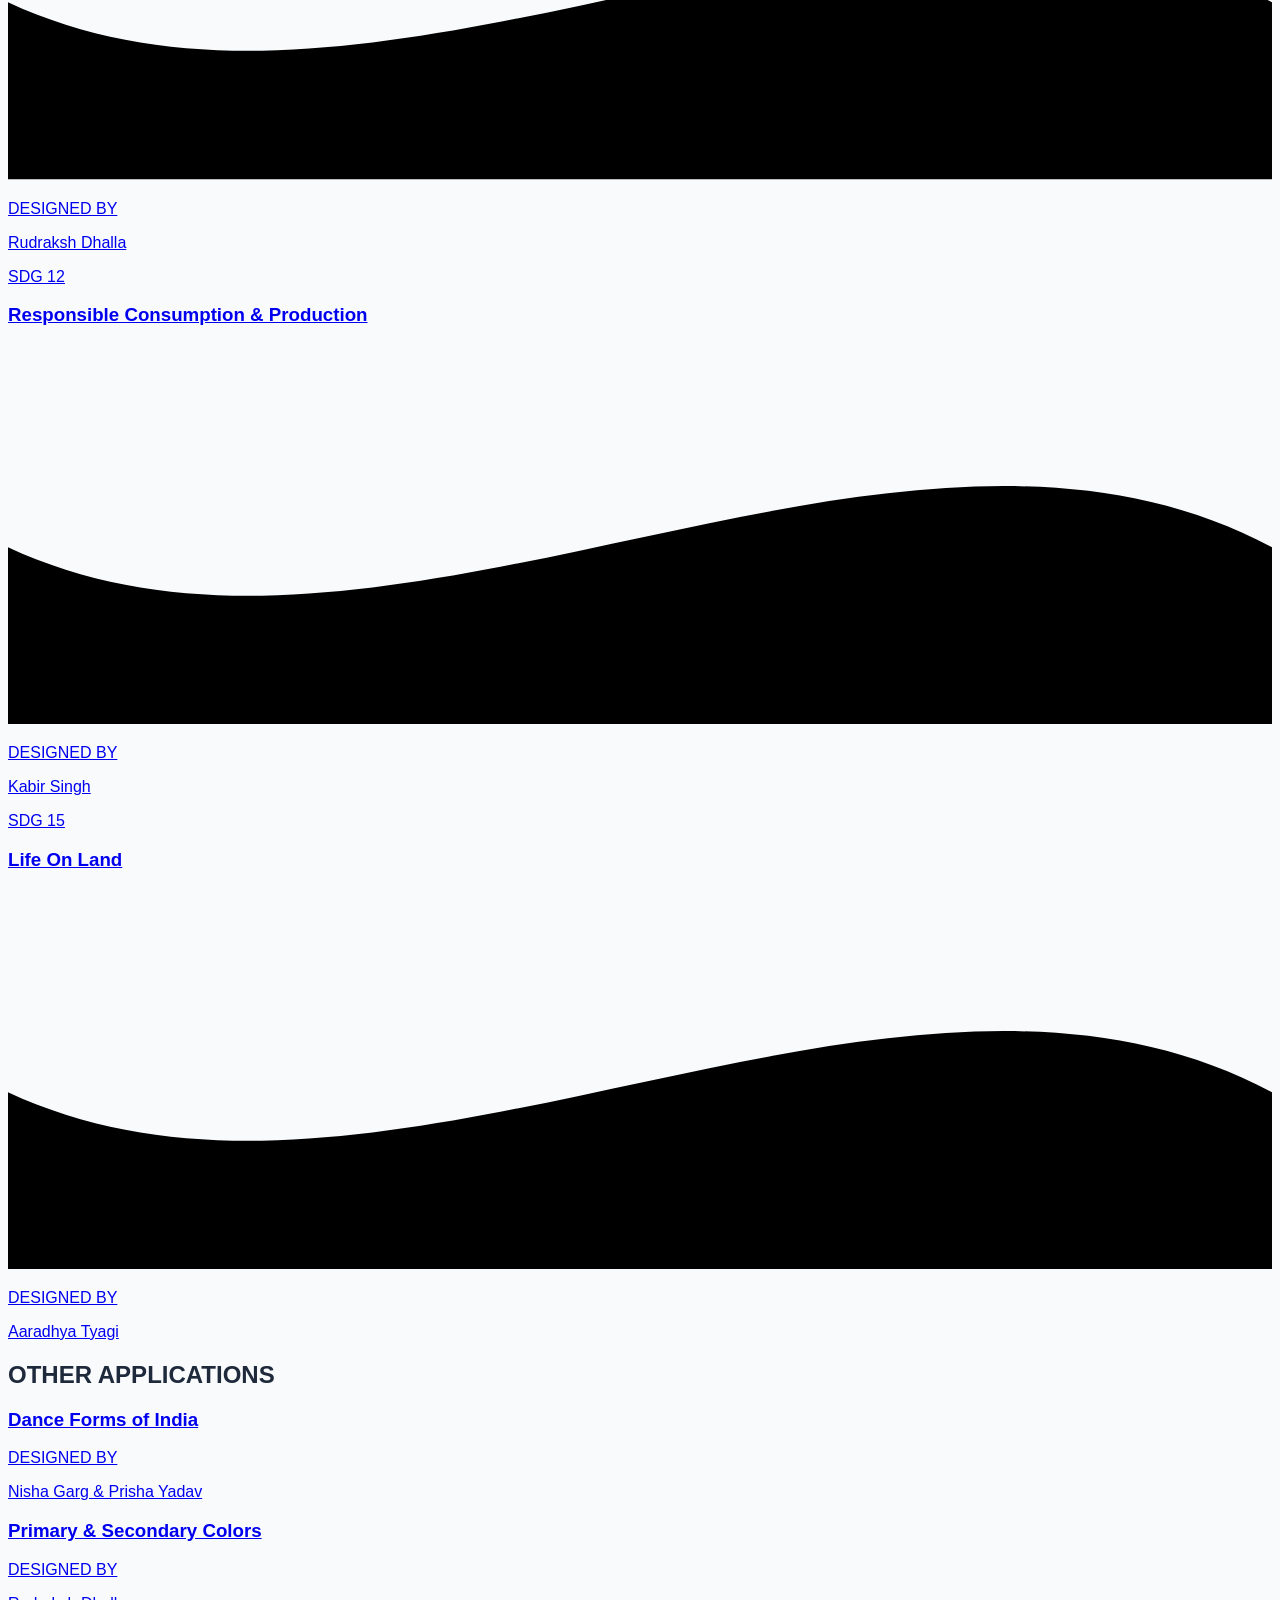
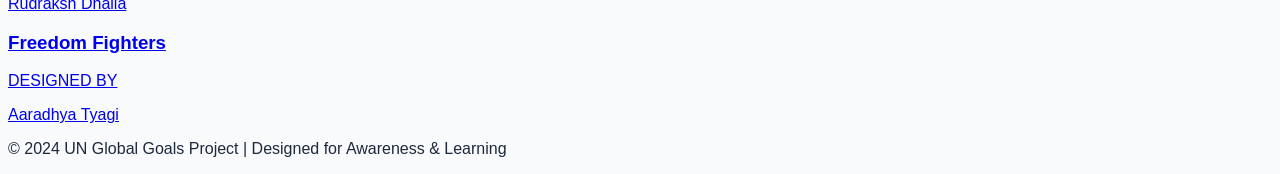
==== commit c2dd7569: "Update index.html" ====
--- a/index.html
+++ b/index.html
@@ -184,7 +184,7 @@
                     </div>
                     <div class="px-7 py-8 bg-white flex flex-col justify-center">
                         <p class="text-[11px] text-gray-400 font-bold uppercase tracking-widest mb-1.5">DESIGNED BY</p>
-                        <p class="text-[20px] font-[800] text-[#2D3E50] leading-tight">Aaradhya Garg</p>
+                        <p class="text-[20px] font-[800] text-[#2D3E50] leading-tight">Aaradhya Tyagi</p>
                     </div>
                 </a>
             </div>
@@ -285,3 +285,4 @@
     </script>
 </body>
 </html>
+
